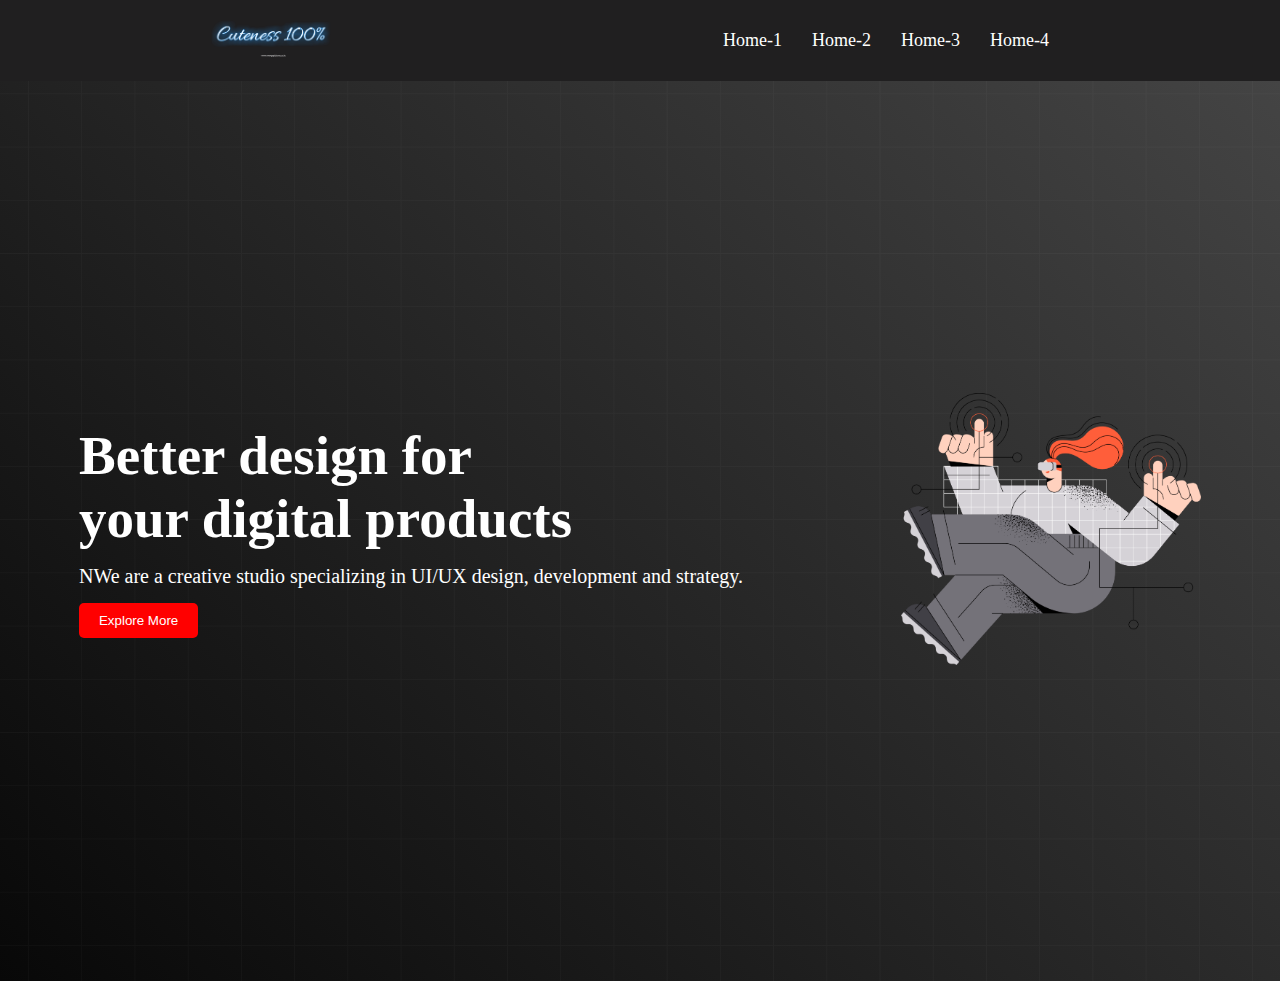
==== index.html @ d34336bd "This is navigation section" ====
<!DOCTYPE html>
<html lang="en">
<head>
    <meta charset="UTF-8">
    <meta name="viewport" content="width=device-width, initial-scale=1.0">
    <title>Document</title>
    <link rel="stylesheet" href="style.css">
</head>
<body>
    <!-- This is a navbar Section -->
    <header>
<nav>
    <div class="menu-container">
    <div class="logo">
        <img class="logo-photo" src="logo/PngItem_5787120.png" alt="">
    </div>
    <div class="menus">
        <Li class="item">Home-1</Li>
        <li class="item">Home-2</li>
        <li class="item">Home-3</li>
        <li class="item">Home-4</li>
    </div>
</nav>
    </div>
    </header>
    <main>
<section>
    <div class="banner-container">
        <div class="banner-text">
            <h1 class="title">
                Better design for <br>
              your digital products
            </h1>
            <p class="description">
                NWe are a creative studio specializing in UI/UX design, development
                and strategy.
  
            </p>
            <button class="btn">Explore More</button>
        </div>
        <div class="banner-photo">
            <img class="banner-img" src="images/banner.png" alt="">
        </div>
    </div>

    </main>
    <footer>

    </footer>
</body>
</html>
---- style.css ----
*{
    margin: 0px;
    padding: 0px;
}
.menu-container{
    background-color: rgb(32, 31, 32);
    padding: 20px;
    color: white;
    list-style: none;
    display: flex;
    align-items: center;
    justify-content: space-around;
}
.logo-photo{
    width: 120px;
}
.menus{
    display: flex;
}
.item{
    margin-right: 10px;
    padding: 10px;
    font-size: 18px;
    cursor: pointer;
}
.item:hover{
    color: blue;
}
.banner-img{
    width: 300px;
}
.banner-container{
display: flex;
justify-content: space-around;
height: 100vh;
align-items: center;
color: white;
/* border: 2px solid gray; */
background-image: url("images/background.png"), linear-gradient(45deg,#080808,#444444);
background-position: center;
background-size: cover;
background-repeat: no-repeat;
}
.title{
    font-size: 55px;
    font-weight: bold;
}
.description{
    font-size: 20px;
    margin-top: 15px;
    margin-bottom: 15px;
}
.btn{
    padding: 10px 20px;
    background-color: red;
    color: white;
    border: none;
    border-radius: 5px;
    cursor: pointer;
}
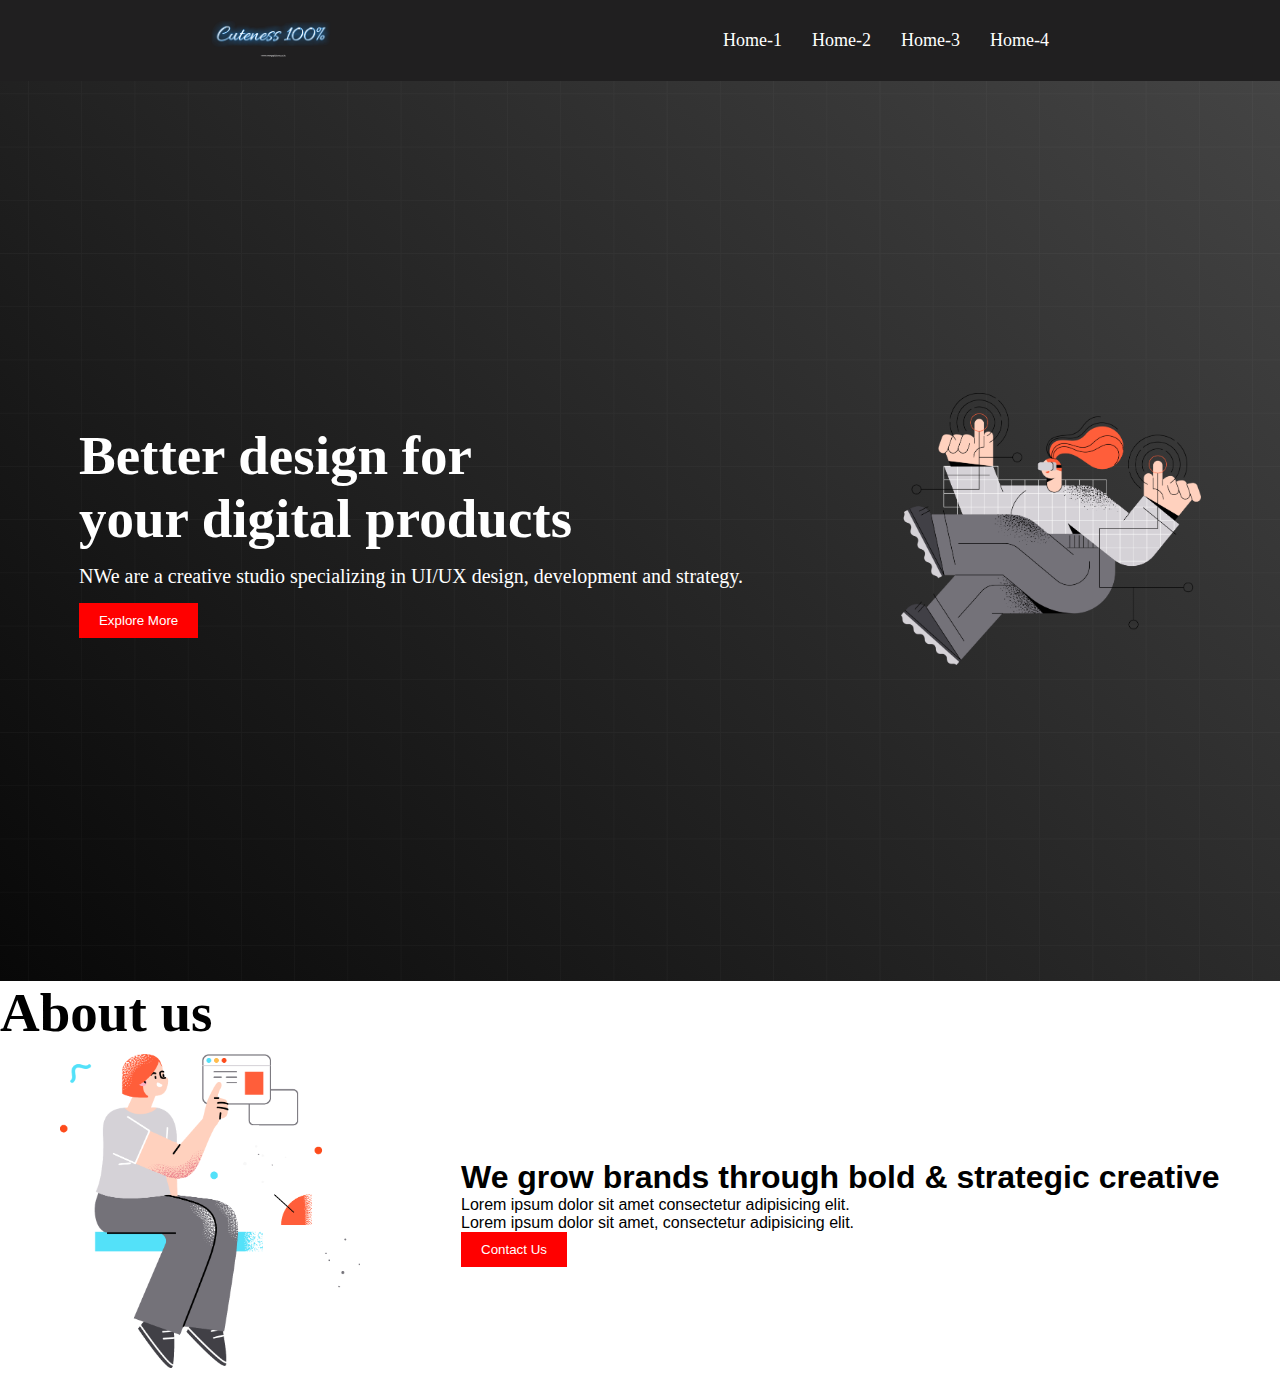
==== commit 61401c62: "my first test website second layer" ====
--- a/index.html
+++ b/index.html
@@ -24,7 +24,7 @@
     </div>
     </header>
     <main>
-<section>
+    <section>
     <div class="banner-container">
         <div class="banner-text">
             <h1 class="title">
@@ -41,9 +41,27 @@
         <div class="banner-photo">
             <img class="banner-img" src="images/banner.png" alt="">
         </div>
-    </div>
-
-    </main>
+    </div> 
+    
+    
+   
+    <section>
+            
+    <h1 class="title about-title">About us</h1>
+    <div class="about-container">
+        <div class="about-info">
+            <h1>We grow brands through
+                bold & strategic creative</h1>
+                <p>Lorem ipsum dolor sit amet consectetur adipisicing elit.</p>
+                <p>Lorem ipsum dolor sit amet, consectetur adipisicing elit.</p>
+                <button class="btn">Contact Us</button>
+        </div>
+        <div class="banner-img">
+            <img class="banner-img" src="./images/section.png" alt="">
+        </div>
+    </div>      
+        
+    </section>
     <footer>
 
     </footer>
--- a/style.css
+++ b/style.css
@@ -51,10 +51,25 @@
     margin-bottom: 15px;
 }
 .btn{
-    padding: 10px 20px;
-    background-color: red;
+    padding:10px 20px;
+    background-color:red;
     color: white;
     border: none;
-    border-radius: 5px;
-    cursor: pointer;
+    
+}
+.about-container{
+    display: flex;
+    justify-content: space-around;
+    align-items: center;
+    flex-direction:row-reverse;
+    padding: 10px;
+}
+.about-info{
+    font-family: 'Lucida Sans', 'Lucida Sans Regular', 'Lucida Grande', 'Lucida Sans Unicode', Geneva, Verdana, sans-serif;
+}
+.about-us{
+
+}
+.about-title{
+
 }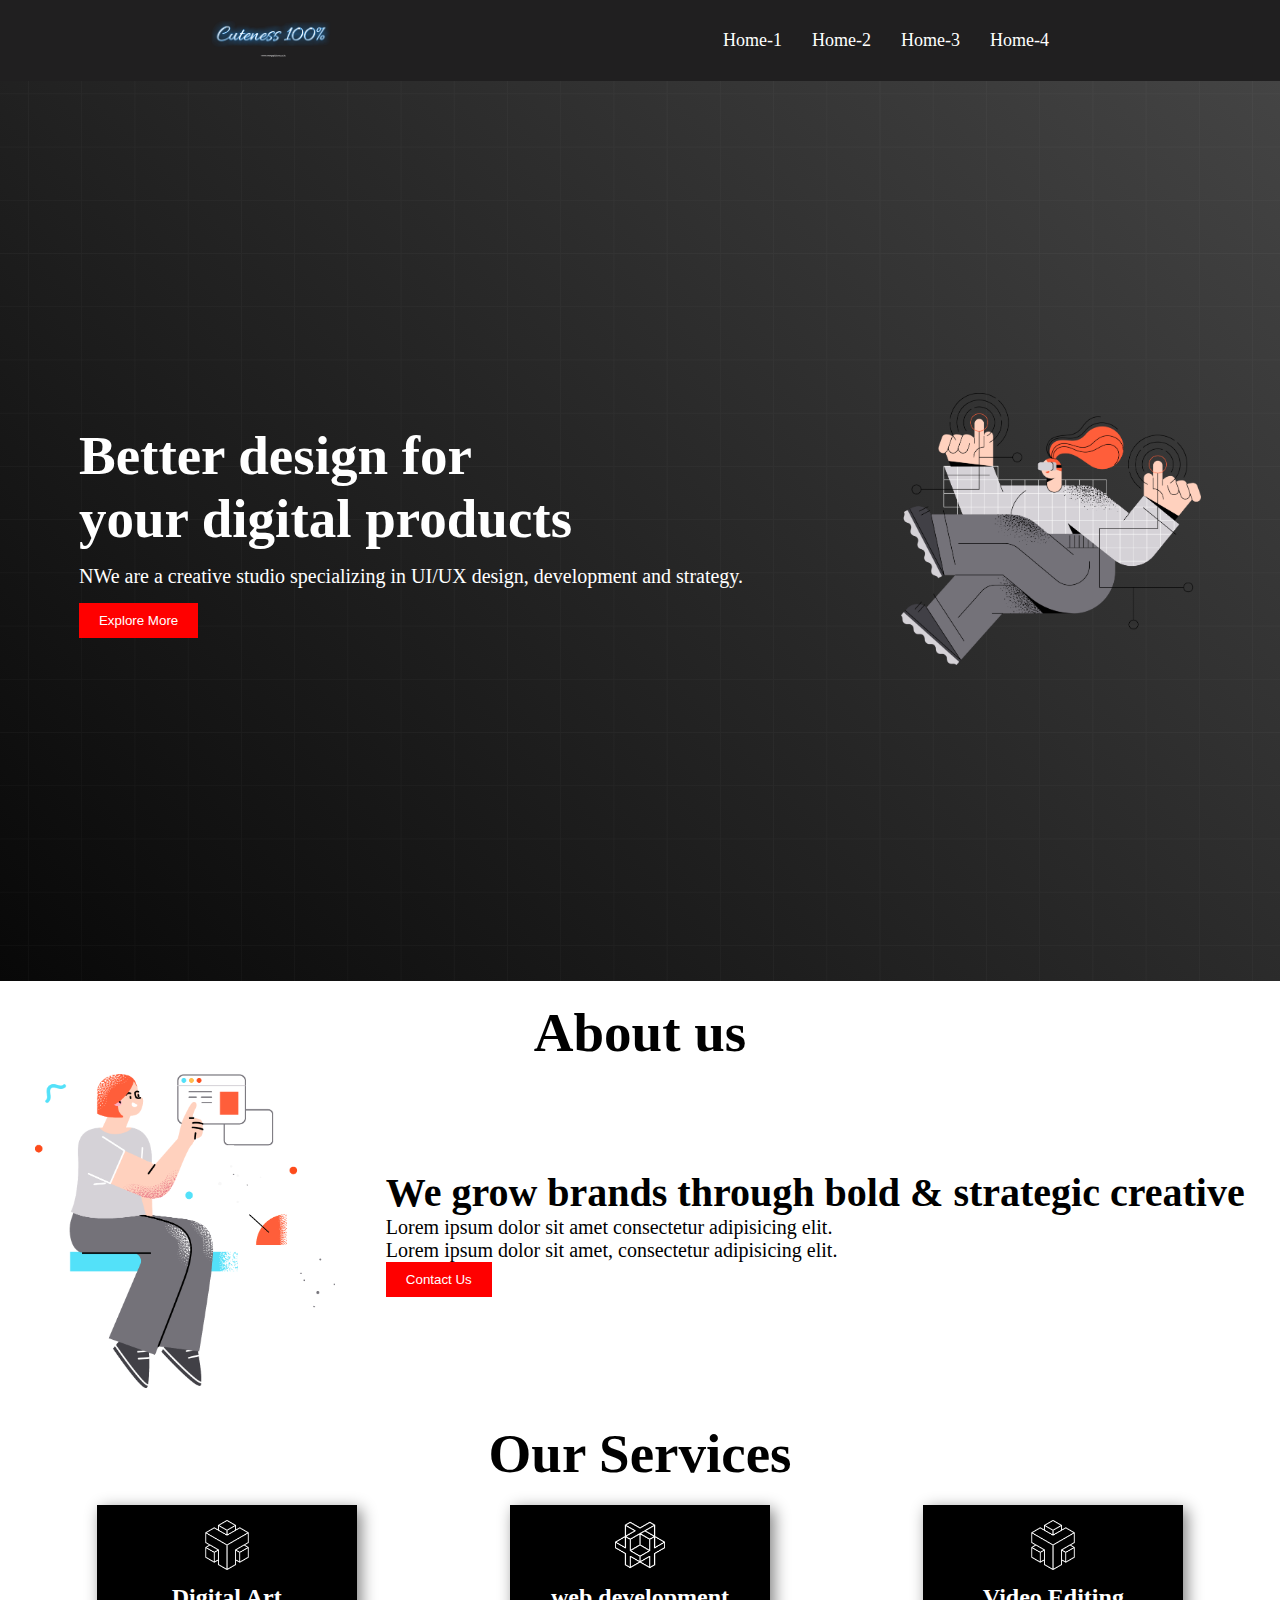
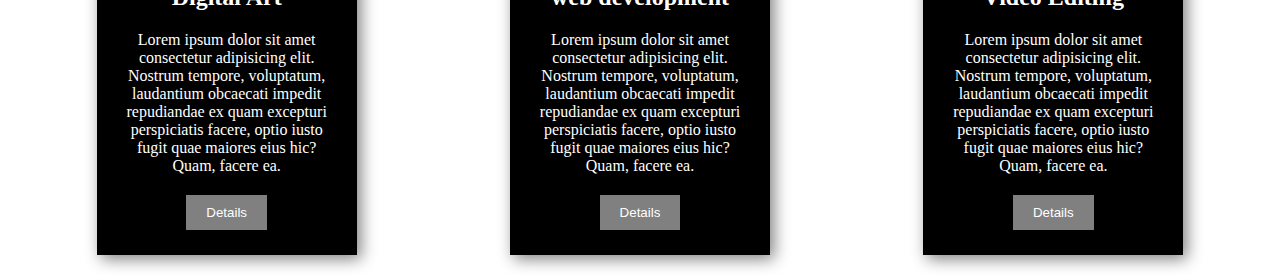
==== commit 8b68627d: "my first test website third layer" ====
--- a/index.html
+++ b/index.html
@@ -24,7 +24,7 @@
     </div>
     </header>
     <main>
-    <section>
+    <main>
     <div class="banner-container">
         <div class="banner-text">
             <h1 class="title">
@@ -42,14 +42,11 @@
             <img class="banner-img" src="images/banner.png" alt="">
         </div>
     </div> 
-    
-    
-   
-    <section>
-            
-    <h1 class="title about-title">About us</h1>
-    <div class="about-container">
-        <div class="about-info">
+    <!-- This is about section -->
+    <section>        
+     <h1 class="title about-title">About us</h1>
+     <div class="about-container">
+        <div class="description">
             <h1>We grow brands through
                 bold & strategic creative</h1>
                 <p>Lorem ipsum dolor sit amet consectetur adipisicing elit.</p>
@@ -59,11 +56,33 @@
         <div class="banner-img">
             <img class="banner-img" src="./images/section.png" alt="">
         </div>
-    </div>      
-        
+     </div>   
     </section>
-    <footer>
 
-    </footer>
+    <!-- This is service area -->
+    <h1 class="title about-title">Our Services</h1>
+     <div class="service-container">
+        <div class="box">
+            <img class="icon" src="./icon/0.png" alt="">
+            <h2 class="box-title">Digital Art</h2>
+            <p class="box-description">Lorem ipsum dolor sit amet consectetur adipisicing elit. Nostrum tempore, voluptatum, laudantium obcaecati impedit repudiandae ex quam excepturi perspiciatis facere, optio iusto fugit quae maiores eius hic? Quam, facere ea.</p>
+            <button class="btn box-btn">Details</button>
+        </div>
+        <div class="box">
+            <img class="icon" src="./icon/1.png" alt="">
+            <h2 class="box-title">web development</h2>
+            <p class="box-description">Lorem ipsum dolor sit amet consectetur adipisicing elit. Nostrum tempore, voluptatum, laudantium obcaecati impedit repudiandae ex quam excepturi perspiciatis facere, optio iusto fugit quae maiores eius hic? Quam, facere ea.</p>
+            <button class="btn box-btn">Details</button>
+        </div>
+        <div class="box">
+            <img class="icon" src="./icon/0.png" alt="">
+            <h2 class="box-title">Video Editing</h2>
+            <p class="box-description">Lorem ipsum dolor sit amet consectetur adipisicing elit. Nostrum tempore, voluptatum, laudantium obcaecati impedit repudiandae ex quam excepturi perspiciatis facere, optio iusto fugit quae maiores eius hic? Quam, facere ea.</p>
+            <button class="btn box-btn">Details</button>
+        </div>
+
+     </div>
+
+    
 </body>
 </html>--- a/style.css
+++ b/style.css
@@ -54,8 +54,7 @@
     padding:10px 20px;
     background-color:red;
     color: white;
-    border: none;
-    
+    border: none;    
 }
 .about-container{
     display: flex;
@@ -67,9 +66,35 @@
 .about-info{
     font-family: 'Lucida Sans', 'Lucida Sans Regular', 'Lucida Grande', 'Lucida Sans Unicode', Geneva, Verdana, sans-serif;
 }
-.about-us{
-
+.about-title{
+    text-align: center;
+    padding-top:20px;
 }
-.about-title{
-
+.box{
+    width: 230px;
+    height: 320px;
+    box-shadow: 4px 4px 15px gray;
+    background-color: black;
+    text-align: center;
+    padding: 15px;
+    color: white;
+}
+.icon{
+    width: 50px;
+    align-items: center;
+}
+.box-btn{
+    background-color: gray;
+    margin-top: 10px;
+}
+.box-title{
+    padding: 10px;
+}
+.box-description{
+    padding: 10px;
+}
+.service-container{
+    display: flex;
+    justify-content: space-around;
+    padding: 20px;
 }